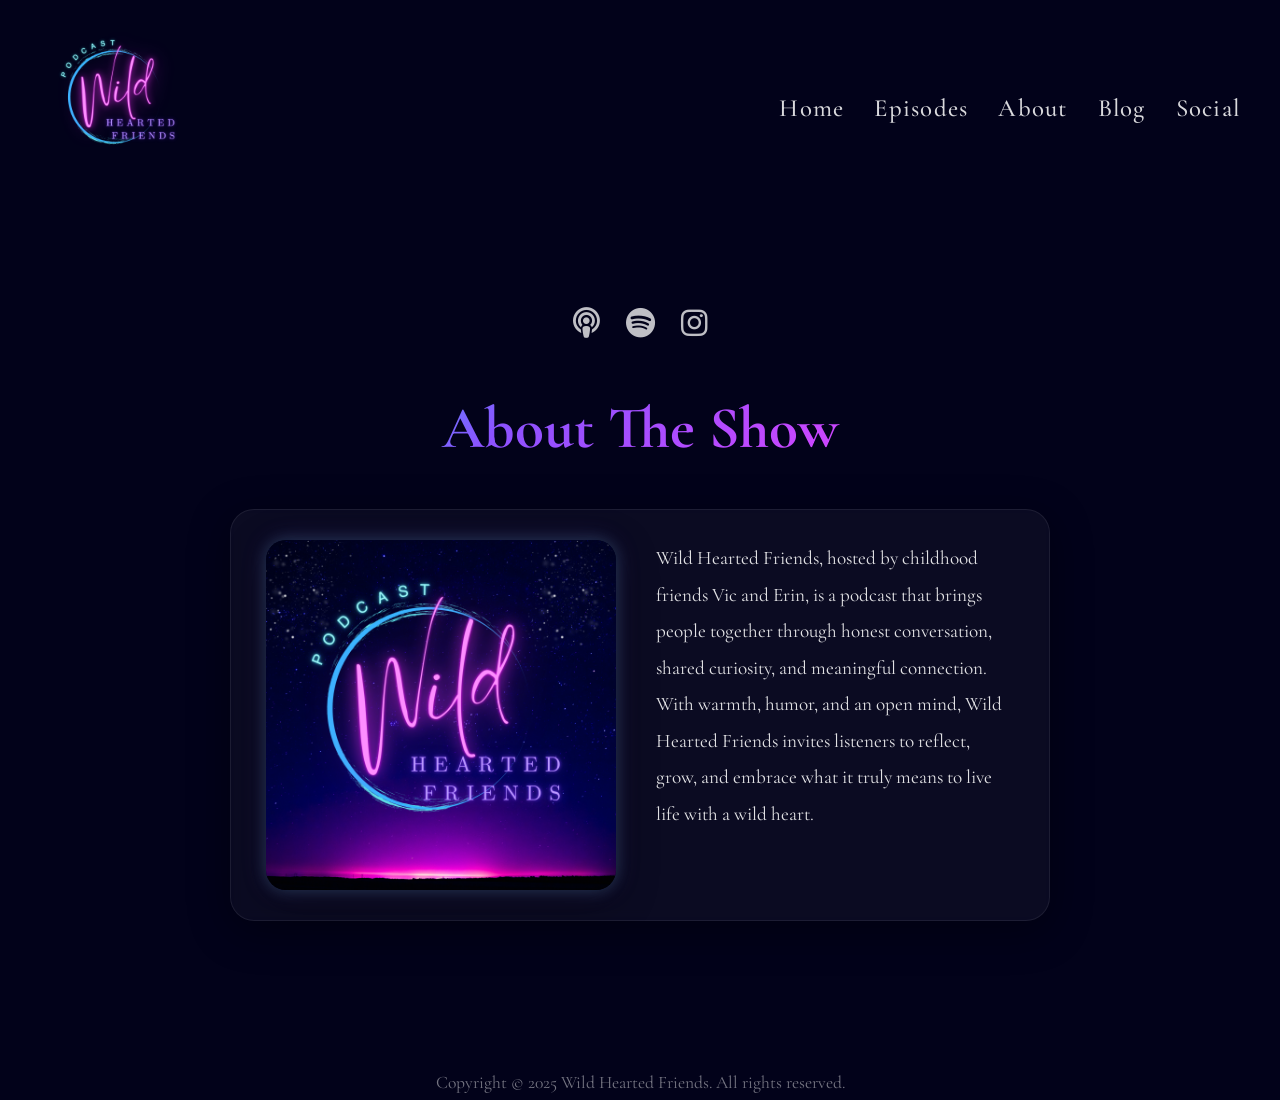
==== about.html @ 86251b86 "Update about section for clarity and emphasis on living with a wild heart" ====
<!DOCTYPE html>
<html lang="en">
<head>
<meta charset="UTF-8">
<title>Wild Hearted Friends</title>

<link rel="icon" type="image/png" href="favicon.png">

<link href="https://fonts.googleapis.com/css2?family=Poppins:wght@300;400;600&display=swap" rel="stylesheet">

<link href="https://fonts.googleapis.com/css2?family=Cormorant+Garamond:wght@400;500&display=swap" rel="stylesheet">

<link rel="stylesheet" href="https://cdnjs.cloudflare.com/ajax/libs/font-awesome/6.5.1/css/all.min.css">

<link rel="stylesheet" href="styles.css">

<meta name="viewport" content="width=device-width, initial-scale=1.0">
</head>

<body>

<header>

<nav>
    
<a href="index.html">
  <img src="whflogo.png" alt="Wild Hearted Friends podcast logo" class="logo">
</a>

<ul>
<li><a href="index.html">Home</a></li>
<li><a href="episodes.html">Episodes</a></li>
<li><a href="about.html">About</a></li>
<li><a href="#">Blog</a></li>
<li><a href="https://linktr.ee/wildheartedfriends" target="_blank" rel="noopener noreferrer">Social</a></li>
</ul>

</nav>

</header>


<main>

<section class="hero">

    
<div class="social-row">

<a href="https://podcasts.apple.com/us/podcast/wild-hearted-friends/id1889403009" target="_blank" rel="noopener noreferrer" aria-label="Listen on Apple Podcasts">
<i class="fa-solid fa-podcast"></i>
</a>

<a href="https://open.spotify.com/show/3q0X1eHbqtjaOvnjuAPThY" target="_blank" rel="noopener noreferrer" aria-label="Listen on Spotify">
<i class="fa-brands fa-spotify"></i>
</a>

<a href="https://www.instagram.com/wildheartedfriends" target="_blank" rel="noopener noreferrer" aria-label="Visit Instagram">
<i class="fa-brands fa-instagram"></i>
</a>

</div>

<h1>About The Show</h1>

<div class="about-card">

<div class="about-row">

<img src="aboutwhflogo.png" alt="Wild Hearted Friends show logo" class="about-square">

<p class="about-text">

Wild Hearted Friends, hosted by childhood friends Vic and Erin, is a podcast that brings people together through honest conversation, shared curiosity, and meaningful connection. With warmth, humor, and an open mind, Wild Hearted Friends invites listeners to reflect, grow, and embrace what it truly means to live life with a wild heart.

</p>

</div>

</div>

</section>

</main>


<footer>

<p>
Copyright © 2025 Wild Hearted Friends. All rights reserved. 
</p>

</footer>


</body>
</html>
---- styles.css ----
/* RESET */

* {
margin: 0;
padding: 0;
box-sizing: border-box;
}

/* ensure full-page coverage */

html, body {
width: 100%;
min-height: 100%;
}

/* BODY */

body {

font-family: 'Cormorant Garamond', serif;

font-size: 1.2rem;

background-image: url("whf-bg.png");

background-size: cover;

background-position: center bottom;

background-repeat: no-repeat;

background-color: #02021a;

color: #ffffff;

line-height: 1.9;

min-height: 100vh;

}


/* NAVIGATION */

nav {

display: flex;

justify-content: space-between;

align-items: center;

margin-bottom: 60px;

padding: 20px 40px;

}

/* SOCIAL ROW UNDER NAV */

.social-row {

display: flex;

justify-content: center;



margin-top: -20px;

margin-bottom: 18px;

gap: 26px;

}


.social-row a {

color: rgba(255,255,255,0.75);

font-size: 1.9rem;

transition: 0.3s ease;

}


.social-row a:hover {

color: #5ce1e6;

}


nav ul {

list-style: none;

display: flex;

gap: 30px;

}


nav a {

text-decoration: none;

color: rgba(255,255,255,0.85);

font-weight: 500;

font-size: 1.55rem;

font-family: 'Cormorant Garamond', serif;

letter-spacing: 0.05em;

transition: 0.3s ease, text-shadow 0.3s ease;

}


nav a:hover {

color: #5ce1e6;

text-shadow:
0 0 12px rgba(92,225,230,1),
0 0 28px rgba(140,82,255,0.9),
0 0 50px rgba(251,61,254,0.6);

}


/* LOGO */

.logo {

width: 160px;

transition: transform 0.4s ease, filter 0.4s ease;

}

.logo:hover {

transform: scale(1.05) rotate(-1deg);

filter:
drop-shadow(0 0 8px rgba(55,176,255,0.35))
drop-shadow(0 0 18px rgba(140,82,255,0.25))
drop-shadow(0 0 28px rgba(251,61,254,0.18));

cursor: pointer;

}

/* HERO */

.hero {

text-align: center;

max-width: 900px;

margin: auto;

}


/* TITLE */

h1 {

font-size: 3.7rem;

font-family: 'Cormorant Garamond', serif;

margin-top: 0;

margin-bottom: 18px;

/* fallback color if gradient fails */
color: #37b0ff;

/* gradient text */
background: linear-gradient(135deg, #5ce1e6 9%, #37b0ff 10%, #8c52ff 35%, #fb3dfe 100%);

background-clip: text;

-webkit-background-clip: text;

-webkit-text-fill-color: transparent;

}

h2 {
font-family: 'Cormorant Garamond', serif;
font-size: 2rem;
}

p,
.tagline,
.about-text,
.episode-description {
font-size: 1.1rem;
line-height: 1.9;
}

/* TAGLINE */

.tagline {

color: rgba(255,255,255,0.75);

margin-bottom: 35px;

font-size: 1.35rem;

letter-spacing: 0.06em;

font-weight: 600;

}


/* BUTTON */

.btn-primary {

display: inline-block;

font-family: 'Cormorant Garamond', serif;

font-size: 1.25rem;

padding: 14px 32px;

border-radius: 999px;

text-decoration: none;

color: white;

font-weight: 600;

background: linear-gradient(135deg, #37b0ff 0%, #5ce1e6 40%, #8c52ff 75%, #fb3dfe 100%);

box-shadow:
0 0 12px rgba(92,225,230,0.25),
0 0 25px rgba(140,82,255,0.20);

transition: 0.3s ease;

margin-bottom: 50px;

}


.btn-primary:hover {

transform: translateY(-2px);

box-shadow:
0 0 18px rgba(92,225,230,0.35),
0 0 35px rgba(251,61,254,0.30);

}

.btn-primary i {

font-size: 1.20rem;

}


/* HERO IMAGE */

.hero-image {

width: 100%;

max-width: 650px;

border-radius: 18px;

box-shadow: 0 10px 40px rgba(0,0,0,0.6);

}

/* keeps content centered */

main {

max-width: 900px;

margin: auto;

padding: 40px;

}

.about-row {

display: flex;

align-items: stretch;

justify-content: center;

gap: 40px;

max-width: 900px;

margin: 15px auto;

text-align: left;

}


.about-square {

width: 350px;   /* controls visual size */

height: 350px;  /* keeps square shape */

object-fit: cover;

border-radius: 20px;

box-shadow:
0 0 16px rgba(92,225,230,0.18),
0 0 26px rgba(140,82,255,0.18),
0 10px 40px rgba(0,0,0,0.45);

}


.about-text {

display: flex;

flex-direction: column;

justify-content: space-between;  /* spreads text nicely */

margin: 0;   

font-size: 1.2rem;

line-height: 1.9;

color: rgba(255,255,255,0.88);

max-width: 460px;

}

.about-card {

max-width: 950px;

margin: 25px auto;

padding: 30px 35px;

background: rgba(255,255,255,0.04);

border: 1px solid rgba(255,255,255,0.08);

border-radius: 24px;

backdrop-filter: blur(6px);

box-shadow: 0 10px 40px rgba(0,0,0,0.35);

}

.about-row {

display: flex;

align-items: flex-start;   /* aligns top edges */

gap: 40px;

max-width: 900px;

margin: 0 auto;   /* centers inside card */

}

.about-text {

margin: 0;

font-size: 1.2rem;

line-height: 1.9;

color: rgba(255,255,255,0.88);

max-width: 460px;

}

.episode-card {

display: flex;
align-items: center;
justify-content: center;
gap: 40px;
max-width: 900px;
margin: 40px auto;
text-align: left;
padding: 20px;
background: rgba(255,255,255,0.04);
border: 1px solid rgba(255,255,255,0.08);
border-radius: 24px;
backdrop-filter: blur(6px);
box-shadow: 0 10px 40px rgba(0,0,0,0.35);

}

.episode-art {

width: 260px;
height: 260px;
object-fit: cover;
border-radius: 20px;
box-shadow:
0 0 18px rgba(92,225,230,0.18),
0 0 30px rgba(140,82,255,0.18),
0 10px 40px rgba(0,0,0,0.45);

}

.episode-card .btn-primary {

font-size: 1rem;

padding: 10px 18px;

margin-right: 12px;

}

.episode-card .btn-primary i {
font-size: 1rem;
}

.episode-info {
max-width: 460px;
}



.episode-label {

font-size: 1.3rem;
text-transform: uppercase;
letter-spacing: 0.08em;
color: #5ce1e6;
margin-bottom: 10px;

}

.episode-title {

font-family: 'Cormorant Garamond', serif;
font-size: 2rem;
margin-bottom: 14px;
color: #ffffff;

}

.episode-description {

font-size: 1.2rem;
line-height: 1.9;
color: rgba(255,255,255,0.86);
margin-bottom: 24px;

}


/* FOOTER */

footer {

margin-top: 80px;

text-align: center;

color: rgba(255,255,255,0.45);

font-size: 1.05rem;

/* Responsive adjustments */

}

@media (max-width: 950px) {

  nav {
    padding: 18px 24px;
    margin-bottom: 40px;
  }

  nav ul {
    gap: 18px;
  }

  nav a {
    font-size: 1.2rem;
  }

  h1 {
    font-size: 3rem;
  }

  main {
    padding: 24px;
  }

  .episode-card {
    flex-direction: column;
    text-align: center;
    padding: 24px;
  }

  .episode-art {
    width: 220px;
    height: 220px;
  }

  .episode-info {
    max-width: 100%;
  }

  .episode-title {
    font-size: 2rem;
  }

  .episode-description {
    font-size: 1.1rem;
    line-height: 1.8;
  }

  .about-card {
    max-width: 900px;
    padding: 24px;
  }

  .about-row {
    flex-direction: column;
    align-items: center;
    text-align: center;
  }

  .about-text {
    max-width: 100%;
  }

  .about-square {
    width: 280px;
    height: 280px;
  }
}

@media (max-width: 640px) {

  nav {
    flex-direction: column;
    gap: 16px;
    padding: 18px 20px;
  }

  nav ul {
    flex-wrap: wrap;
    justify-content: center;
    gap: 14px;
  }

  nav a {
    font-size: 1.05rem;
  }

  .social-row {
    gap: 18px;
    margin-top: 0;
    margin-bottom: 14px;
  }

  .social-row a {
    font-size: 1.5rem;
  }

  h1 {
    font-size: 2.5rem;
  }

  .tagline {
    font-size: 1.1rem;
  }

  .btn-primary {
    font-size: 1.05rem;
    padding: 12px 22px;
    margin-bottom: 18px;
  }

  .btn-primary:first-of-type {
    margin-right: 8px;
  }

  .hero-image {
    max-width: 100%;
  }

  .episode-art {
    width: 190px;
    height: 190px;
  }

  .episode-title {
    font-size: 1.7rem;
  }

  .episode-label {
    font-size: 1rem;
  }

  .episode-description,
  .about-text,
  p,
  .tagline {
    font-size: 1.05rem;
    line-height: 1.75;
  }

  .about-square {
    width: 220px;
    height: 220px;
  }

  footer {
    font-size: 0.95rem;
  }
}

.episode-card .btn-primary i {
font-size: 1rem;
}
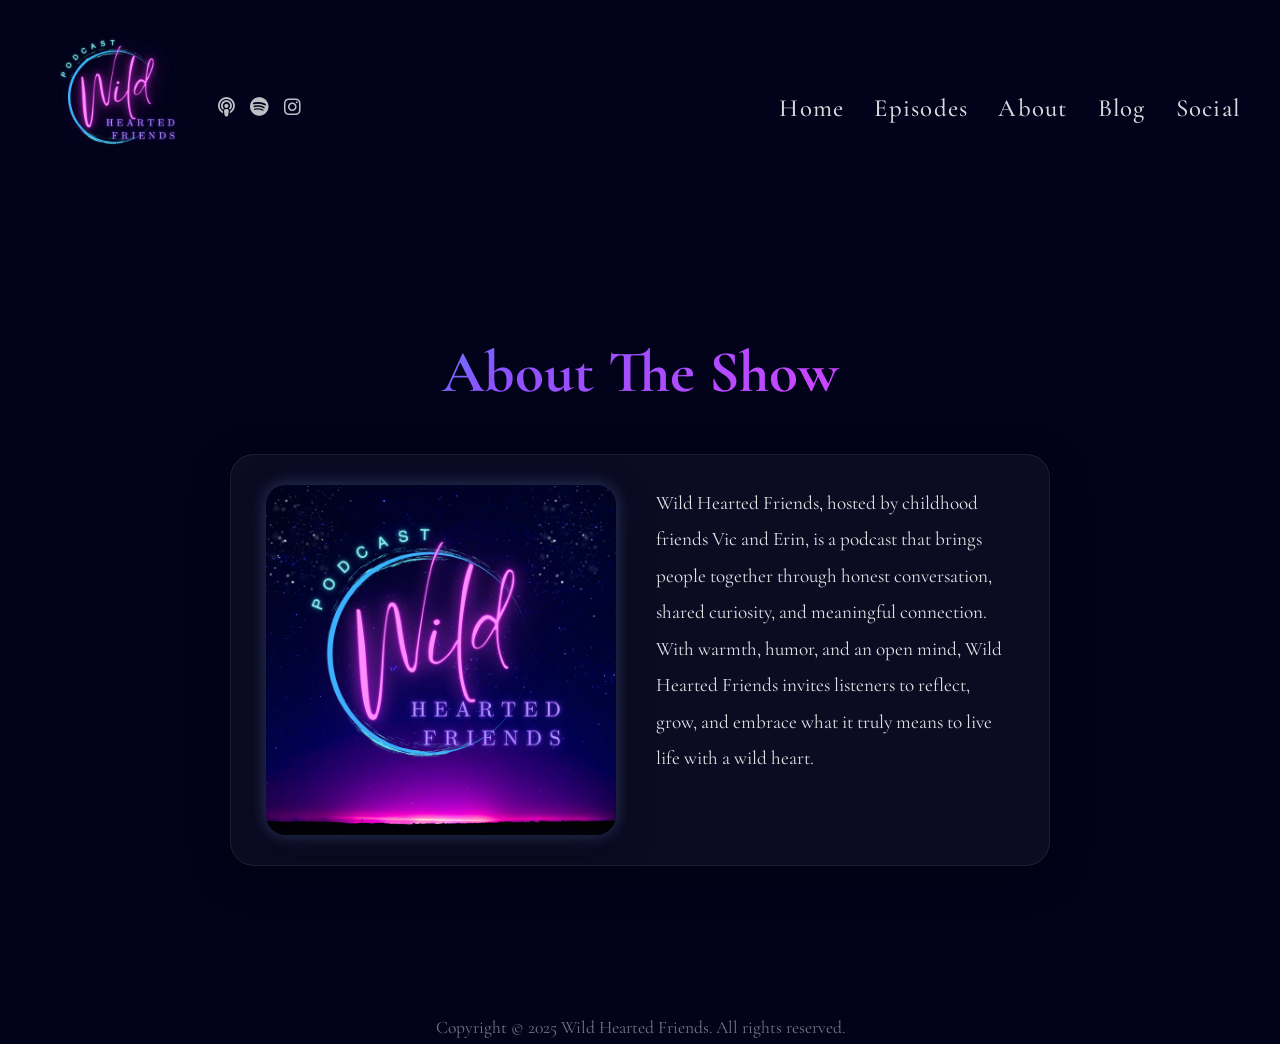
==== commit 448cde0f: "Enhance navigation and social links for improved accessibility; add blog post on beach vacations" ====
--- a/about.html
+++ b/about.html
@@ -7,7 +7,6 @@
 <link rel="icon" type="image/png" href="favicon.png">
 
 <link href="https://fonts.googleapis.com/css2?family=Poppins:wght@300;400;600&display=swap" rel="stylesheet">
-
 <link href="https://fonts.googleapis.com/css2?family=Cormorant+Garamond:wght@400;500&display=swap" rel="stylesheet">
 
 <link rel="stylesheet" href="https://cdnjs.cloudflare.com/ajax/libs/font-awesome/6.5.1/css/all.min.css">
@@ -21,45 +20,52 @@
 
 <header>
 
-<nav>
-    
-<a href="index.html">
-  <img src="whflogo.png" alt="Wild Hearted Friends podcast logo" class="logo">
-</a>
+<nav class="site-nav">
 
-<ul>
-<li><a href="index.html">Home</a></li>
-<li><a href="episodes.html">Episodes</a></li>
-<li><a href="about.html">About</a></li>
-<li><a href="#">Blog</a></li>
-<li><a href="https://linktr.ee/wildheartedfriends" target="_blank" rel="noopener noreferrer">Social</a></li>
-</ul>
+  <a href="index.html">
+    <img src="whflogo.png" alt="Wild Hearted Friends podcast logo" class="logo">
+  </a>
+
+  <div class="nav-socials">
+    <a href="https://podcasts.apple.com/us/podcast/wild-hearted-friends/id1889403009" target="_blank" rel="noopener noreferrer" aria-label="Listen on Apple Podcasts">
+      <i class="fa-solid fa-podcast"></i>
+    </a>
+
+    <a href="https://open.spotify.com/show/3q0X1eHbqtjaOvnjuAPThY" target="_blank" rel="noopener noreferrer" aria-label="Listen on Spotify">
+      <i class="fa-brands fa-spotify"></i>
+    </a>
+
+    <a href="https://www.instagram.com/wildheartedfriends" target="_blank" rel="noopener noreferrer" aria-label="Visit Instagram">
+      <i class="fa-brands fa-instagram"></i>
+    </a>
+  </div>
+
+  <div class="nav-right">
+    <ul id="nav-links" class="nav-links">
+      <li><a href="index.html">Home</a></li>
+      <li><a href="episodes.html">Episodes</a></li>
+      <li><a href="about.html">About</a></li>
+      <li><a href="blog.html">Blog</a></li>
+      <li><a href="https://linktr.ee/wildheartedfriends" target="_blank" rel="noopener noreferrer">Social</a></li>
+    </ul>
+  </div>
+
+  <button
+    class="menu-toggle"
+    aria-label="Open navigation menu"
+    aria-expanded="false"
+    aria-controls="nav-links">
+    <span></span>
+    <span></span>
+    <span></span>
+  </button>
 
 </nav>
-
 </header>
-
 
 <main>
 
 <section class="hero">
-
-    
-<div class="social-row">
-
-<a href="https://podcasts.apple.com/us/podcast/wild-hearted-friends/id1889403009" target="_blank" rel="noopener noreferrer" aria-label="Listen on Apple Podcasts">
-<i class="fa-solid fa-podcast"></i>
-</a>
-
-<a href="https://open.spotify.com/show/3q0X1eHbqtjaOvnjuAPThY" target="_blank" rel="noopener noreferrer" aria-label="Listen on Spotify">
-<i class="fa-brands fa-spotify"></i>
-</a>
-
-<a href="https://www.instagram.com/wildheartedfriends" target="_blank" rel="noopener noreferrer" aria-label="Visit Instagram">
-<i class="fa-brands fa-instagram"></i>
-</a>
-
-</div>
 
 <h1>About The Show</h1>
 
@@ -83,15 +89,13 @@
 
 </main>
 
-
 <footer>
 
-<p>
-Copyright © 2025 Wild Hearted Friends. All rights reserved. 
-</p>
+<p>Copyright © 2025 Wild Hearted Friends. All rights reserved.</p>
 
 </footer>
 
+<script src="script.js"></script>
 
 </body>
 </html>
--- a/styles.css
+++ b/styles.css
@@ -42,18 +42,56 @@
 
 /* NAVIGATION */
 
-nav {
-
-display: flex;
-
-justify-content: space-between;
-
-align-items: center;
-
-margin-bottom: 60px;
-
-padding: 20px 40px;
-
+.site-nav {
+  display: flex;
+  justify-content: space-between;
+  align-items: center;
+  margin-bottom: 60px;
+  padding: 20px 40px;
+  position: relative;
+}
+
+.nav-links {
+  list-style: none;
+  display: flex;
+  gap: 30px;
+}
+
+.site-nav a {
+  text-decoration: none;
+  color: rgba(255,255,255,0.85);
+  font-weight: 500;
+  font-size: 1.55rem;
+  font-family: 'Cormorant Garamond', serif;
+  letter-spacing: 0.05em;
+  transition: 0.3s ease, text-shadow 0.3s ease;
+}
+
+.site-nav a:hover {
+  color: #5ce1e6;
+  text-shadow:
+    0 0 12px rgba(92,225,230,1),
+    0 0 28px rgba(140,82,255,0.9),
+    0 0 50px rgba(251,61,254,0.6);
+}
+
+
+/* hamburger icon */
+
+.menu-toggle {
+  display: none;
+  background: none;
+  border: none;
+  cursor: pointer;
+}
+
+.menu-toggle span {
+  display: block;
+  width: 28px;
+  height: 3px;
+  margin: 6px 0;
+  background: white;
+  border-radius: 999px;
 }
 
 /* SOCIAL ROW UNDER NAV */
@@ -574,19 +612,34 @@
 
 @media (max-width: 640px) {
 
-  nav {
+  .site-nav {
+    padding: 18px 20px;
+    flex-wrap: wrap;
+  }
+
+  .menu-toggle {
+    display: block;
+    margin-left: auto;
+  }
+
+  .nav-links {
+    display: none;
     flex-direction: column;
+    width: 100%;
+    margin-top: 18px;
+    padding: 18px 0;
     gap: 16px;
-    padding: 18px 20px;
-  }
-
-  nav ul {
-    flex-wrap: wrap;
-    justify-content: center;
-    gap: 14px;
-  }
-
-  nav a {
+    text-align: center;
+    background: rgba(2, 2, 26, 0.96);
+    border: 1px solid rgba(255,255,255,0.08);
+    border-radius: 18px;
+  }
+
+  .nav-links.show {
+    display: flex;
+  }
+
+  .site-nav a {
     font-size: 1.05rem;
   }
 
@@ -655,4 +708,362 @@
 
 .episode-card .btn-primary i {
 font-size: 1rem;
+}
+ 
+/* BLOG posts */
+
+.blog-feed {
+  max-width: 760px;
+  margin: 0 auto;
+}
+
+.blog-intro {
+  max-width: 760px;
+  margin: 0 auto 40px auto;
+}
+
+.blog-post-preview {
+  max-width: 760px;
+  margin: 0 auto 60px auto;
+}
+
+/* remove card styling on blog page only */
+.blog-feed .about-card,
+.blog-intro.about-card {
+  background: transparent;
+  border: none;
+  box-shadow: none;
+  backdrop-filter: none;
+  padding: 0;
+  border-radius: 0;
+}
+
+/* shared text column */
+.blog-post-preview,
+.blog-intro,
+.blog-content {
+  text-align: left;
+}
+
+/* label */
+.blog-post-meta {
+  display: block;
+  max-width: 760px;
+  margin: 0 0 10px 0;
+  font-size: 1rem;
+  letter-spacing: 0.08em;
+  text-transform: uppercase;
+  color: #5ce1e6;
+  text-align: left;
+}
+
+/* title */
+.blog-post-preview h2,
+.blog-content h2 {
+  max-width: 760px;
+  margin: 0 0 14px 0;
+  text-align: left;
+}
+
+/* paragraph copy */
+.blog-post-preview .about-text,
+.blog-intro .about-text,
+.blog-content .about-text {
+  display: block;
+  max-width: 760px;
+  margin: 0 0 18px 0;
+  font-size: 1.15rem;
+  line-height: 1.9;
+  text-align: left;
+}
+
+/* image aligned to same column */
+.blog-image {
+  width: 100%;
+  max-width: 760px;
+  display: block;
+  margin: 18px 0 26px 0;
+  border-radius: 18px;
+  box-shadow: 0 8px 30px rgba(0,0,0,0.35);
+}
+
+/* button stays centered under post */
+.blog-readmore {
+  text-align: center;
+  margin-top: 18px;
+}
+
+/* full article layout */
+.blog-content {
+  max-width: 760px;
+  margin: 0 auto 40px auto;
+}
+
+@media (max-width: 640px) {
+  .blog-feed,
+  .blog-intro,
+  .blog-post-preview,
+  .blog-content {
+    max-width: 100%;
+    padding-left: 12px;
+    padding-right: 12px;
+  }
+
+  .blog-post-preview .about-text,
+  .blog-intro .about-text,
+  .blog-content .about-text {
+    font-size: 1.05rem;
+    line-height: 1.8;
+  }
+}
+
+/* keep main blog headings centered */
+
+.hero h1 {
+  text-align: center;
+}
+
+.blog-intro {
+  text-align: center;
+}
+
+.blog-post-preview:last-child h2 {
+  text-align: center;
+}
+
+.blog-post-preview:last-child .about-text {
+  text-align: center;
+}
+
+/* force blog text to use full column width */
+
+.blog-post-preview .about-text,
+.blog-content .about-text,
+.blog-intro .about-text {
+
+  display: block;
+
+  max-width: 760px;
+
+  width: 100%;
+
+  margin-left: auto;
+  margin-right: auto;
+
+  text-align: left;
+
+}
+
+/* center blog titles + featured label */
+
+.blog-post-meta {
+
+  text-align: center;
+
+  margin-left: auto;
+  margin-right: auto;
+
+}
+
+.blog-post-preview h2,
+.blog-content h2 {
+
+  text-align: center;
+
+  margin-left: auto;
+  margin-right: auto;
+
+}
+
+/* clickable blog titles */
+
+.blog-title-link {
+  color: inherit;
+  text-decoration: none;
+  transition: 0.3s ease, text-shadow 0.3s ease;
+}
+
+.blog-title-link:hover {
+  color: #5ce1e6;
+  text-shadow:
+    0 0 12px rgba(92,225,230,1),
+    0 0 28px rgba(140,82,255,0.9),
+    0 0 50px rgba(251,61,254,0.6);
+}
+
+/* NAV RIGHT SIDE */
+
+.nav-right {
+  display: flex;
+  align-items: center;
+  gap: 22px;
+}
+
+.nav-socials {
+  display: flex;
+  align-items: center;
+  gap: 14px;
+}
+
+.nav-socials a {
+  color: rgba(255,255,255,0.75);
+  font-size: 1.2rem;
+  transition: 0.3s ease;
+}
+
+.nav-socials a:hover {
+  color: #5ce1e6;
+}
+
+/* hide old social row if still present anywhere */
+.social-row {
+  display: none;
+}
+
+@media (max-width: 950px) {
+  .nav-right {
+    gap: 16px;
+  }
+
+  .nav-socials a {
+    font-size: 1.05rem;
+  }
+}
+
+@media (max-width: 640px) {
+  .nav-right {
+    display: none;
+    width: 100%;
+    flex-direction: column;
+    align-items: center;
+    margin-top: 18px;
+    gap: 18px;
+  }
+
+  .nav-right.show {
+    display: flex;
+  }
+
+  .nav-links {
+    width: 100%;
+  }
+
+  .nav-socials {
+    justify-content: center;
+  }
+}
+
+.blog-title-link {
+  color: inherit;
+  text-decoration: none;
+  transition: 0.3s ease, text-shadow 0.3s ease;
+}
+
+.blog-title-link:hover {
+  color: #5ce1e6;
+  text-shadow:
+    0 0 12px rgba(92,225,230,1),
+    0 0 28px rgba(140,82,255,0.9),
+    0 0 50px rgba(251,61,254,0.6);
+}
+
+/* NAV WITH ICONS NEXT TO LOGO */
+
+.site-nav {
+  display: flex;
+  align-items: center;
+  gap: 18px;
+}
+
+.nav-socials {
+  display: flex;
+  align-items: center;
+  gap: 14px;
+}
+
+.nav-socials a {
+  color: rgba(255,255,255,0.75);
+  font-size: 1.2rem;
+  transition: 0.3s ease;
+}
+
+.nav-socials a:hover {
+  color: #5ce1e6;
+}
+
+.nav-right {
+  margin-left: auto;
+  display: flex;
+  align-items: center;
+}
+
+.social-row {
+  display: none;
+}
+
+@media (max-width: 640px) {
+  .nav-socials {
+    order: 2;
+    width: 100%;
+    justify-content: center;
+    margin-top: 14px;
+  }
+
+  .nav-right {
+    display: none;
+    order: 3;
+    width: 100%;
+    margin-left: 0;
+  }
+
+  .nav-right.show {
+    display: block;
+  }
+
+  .nav-links {
+    display: none;
+    flex-direction: column;
+    width: 100%;
+    margin-top: 18px;
+    padding: 18px 0;
+    gap: 16px;
+    text-align: center;
+    background: rgba(2, 2, 26, 0.96);
+    border: 1px solid rgba(255,255,255,0.08);
+    border-radius: 18px;
+  }
+
+  .nav-links.show {
+    display: flex;
+  }
+}
+
+/* CLEAN BLOG POST PAGE */
+
+.blog-content {
+  max-width: 760px;
+  margin: 0 auto 50px auto;
+}
+
+.blog-content .about-text {
+  display: block;
+  max-width: 760px;
+  width: 100%;
+  margin: 0 auto 18px auto;
+  font-size: 1.15rem;
+  line-height: 1.9;
+  text-align: left;
+}
+
+.blog-content h2 {
+  text-align: center;
+  margin: 0 auto 14px auto;
+}
+
+.blog-content .btn-primary {
+  display: inline-block;
+}
+
+.blog-content:last-child {
+  text-align: center;
 }
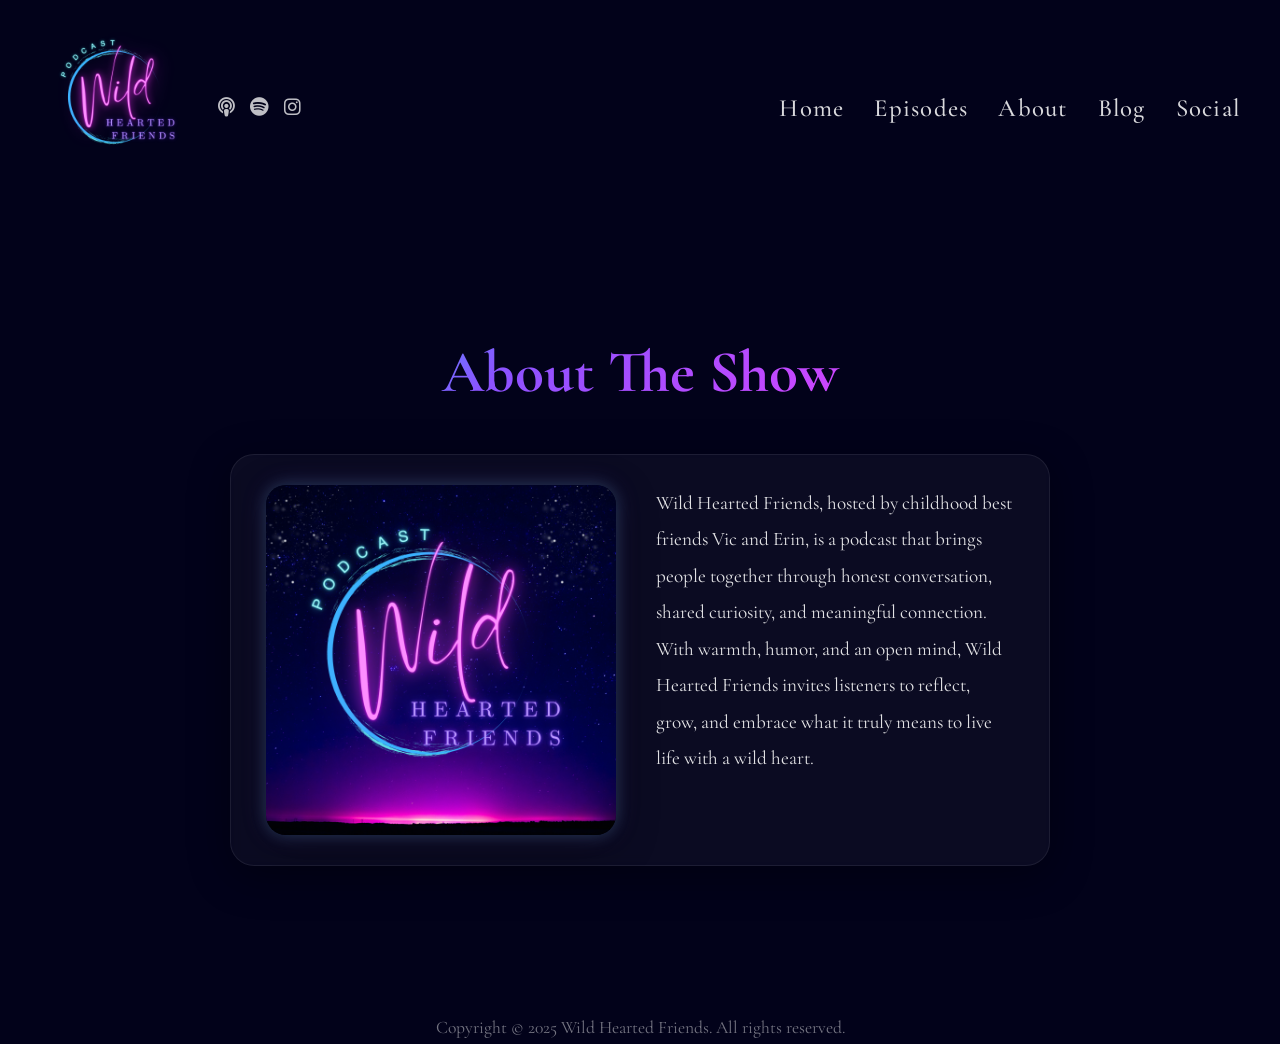
==== commit fcdc2a8f: "fixed mobile responsiveness" ====
--- a/about.html
+++ b/about.html
@@ -1,6 +1,15 @@
 <!DOCTYPE html>
 <html lang="en">
 <head>
+  <!-- Google tag (gtag.js) -->
+<script async src="https://www.googletagmanager.com/gtag/js?id=G-71YZWBHWFE"></script>
+<script>
+  window.dataLayer = window.dataLayer || [];
+  function gtag(){dataLayer.push(arguments);}
+  gtag('js', new Date());
+
+  gtag('config', 'G-71YZWBHWFE');
+</script>
 <meta charset="UTF-8">
 <title>Wild Hearted Friends</title>
 
@@ -77,7 +86,7 @@
 
 <p class="about-text">
 
-Wild Hearted Friends, hosted by childhood friends Vic and Erin, is a podcast that brings people together through honest conversation, shared curiosity, and meaningful connection. With warmth, humor, and an open mind, Wild Hearted Friends invites listeners to reflect, grow, and embrace what it truly means to live life with a wild heart.
+Wild Hearted Friends, hosted by childhood best friends Vic and Erin, is a podcast that brings people together through honest conversation, shared curiosity, and meaningful connection. With warmth, humor, and an open mind, Wild Hearted Friends invites listeners to reflect, grow, and embrace what it truly means to live life with a wild heart.
 
 </p>
 
--- a/styles.css
+++ b/styles.css
@@ -525,6 +525,25 @@
 
 }
 
+.episode-buttons {
+  display: flex;
+  flex-wrap: wrap;
+  gap: 12px;
+  justify-content: flex-start;
+  align-items: center;
+}
+
+.episode-buttons .btn-primary {
+  display: inline-flex !important;
+  align-items: center;
+  justify-content: center;
+  gap: 8px;
+  width: auto !important;
+  white-space: nowrap;
+  margin: 0 !important;
+  flex: 0 0 auto;
+}
+
 
 /* FOOTER */
 
@@ -725,6 +744,7 @@
 .blog-post-preview {
   max-width: 760px;
   margin: 0 auto 60px auto;
+  text-align: center;
 }
 
 /* remove card styling on blog page only */
@@ -850,7 +870,7 @@
   margin-left: auto;
   margin-right: auto;
 
-  text-align: left;
+  text-align: center;
 
 }
 
@@ -1066,4 +1086,153 @@
 
 .blog-content:last-child {
   text-align: center;
+}
+
+/* CENTER LISTEN BUTTON */
+
+.hero .btn-primary {
+
+display: block;
+
+margin: 28px auto 36px auto;
+
+text-align: center;
+
+max-width: fit-content;
+
+}
+
+.blog-post-preview .about-text {
+  text-align: center;
+}
+
+
+/* CENTER HOST IMAGE */
+
+.hero-image {
+
+display: block;
+
+margin: 0 auto;
+
+width: 100%;
+
+max-width: 650px;
+
+height: auto;
+
+}
+
+
+/* MOBILE ADJUSTMENT */
+
+@media (max-width: 640px) {
+
+.hero-image {
+
+max-width: 100%;
+
+}
+
+.hero .btn-primary {
+
+margin: 24px auto 28px auto;
+
+}
+
+}
+
+/* LISTICLE STRUCTURE */
+
+/* main article title stays centered */
+
+.hero h1 {
+  text-align: center;
+}
+
+
+/* numbered listicle subtitles align with text column */
+
+.blog-content h2 {
+
+  text-align: left;
+
+  max-width: 760px;
+
+  margin: 40px auto 12px auto;
+
+}
+
+
+/* improves spacing between list sections */
+
+.blog-content {
+
+  margin-bottom: 45px;
+
+}
+/* adds a divider between list sections on blog page preview */
+.post-divider {
+  border: none;
+  height: 1px;
+  margin: 40px 0;
+
+  background: linear-gradient(
+    90deg,
+    transparent,
+    rgba(92,225,230,0.4),
+    rgba(140,82,255,0.4),
+    rgba(251,61,254,0.4),
+    transparent
+  );
+}
+
+/* MOBILE FIXES FOR ABOUT + EPISODES */
+
+@media (max-width: 950px) {
+
+  .about-row {
+    align-items: flex-start;
+    text-align: left;
+  }
+
+  .about-text {
+    text-align: left;
+    max-width: 100%;
+  }
+
+  .episode-card {
+    text-align: left;
+    align-items: flex-start;
+  }
+
+  .episode-info {
+    width: 100%;
+    max-width: 100%;
+    text-align: left;
+  }
+
+  .episode-description,
+  .episode-title,
+  .episode-label {
+    text-align: left;
+  }
+
+  .episode-buttons {
+    justify-content: center;
+    flex-wrap: wrap;
+  }
+}
+
+@media (max-width: 640px) {
+
+  .episode-buttons {
+    justify-content: center;
+    gap: 10px;
+  }
+
+  .episode-buttons .btn-primary {
+    display: inline-flex !important;
+    margin: 0 !important;
+  }
 }
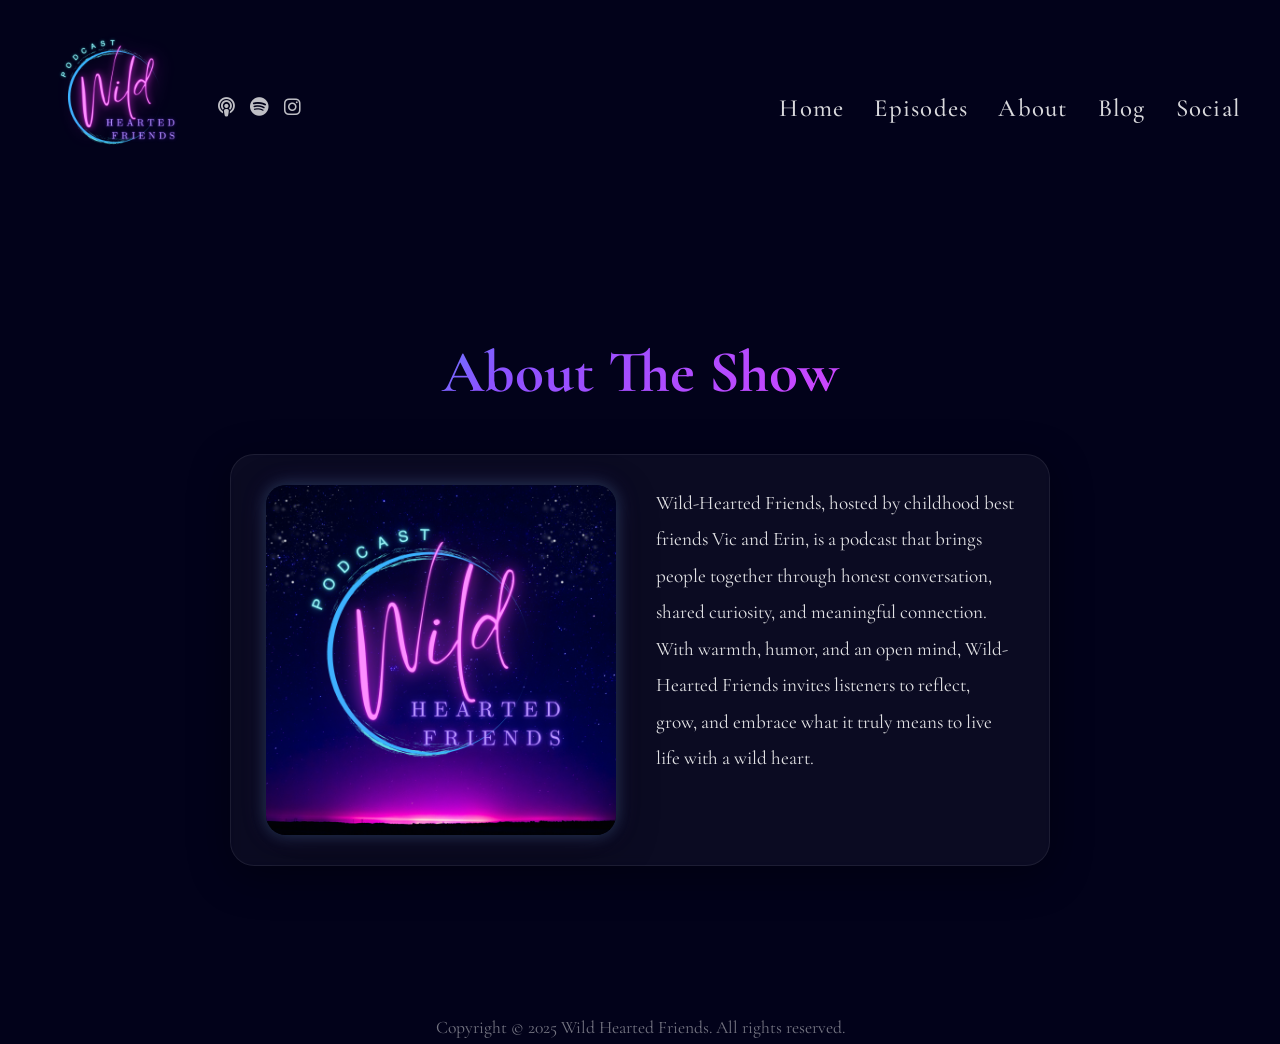
==== commit f94a9e54: "edited -" ====
--- a/about.html
+++ b/about.html
@@ -86,7 +86,7 @@
 
 <p class="about-text">
 
-Wild Hearted Friends, hosted by childhood best friends Vic and Erin, is a podcast that brings people together through honest conversation, shared curiosity, and meaningful connection. With warmth, humor, and an open mind, Wild Hearted Friends invites listeners to reflect, grow, and embrace what it truly means to live life with a wild heart.
+Wild-Hearted Friends, hosted by childhood best friends Vic and Erin, is a podcast that brings people together through honest conversation, shared curiosity, and meaningful connection. With warmth, humor, and an open mind, Wild-Hearted Friends invites listeners to reflect, grow, and embrace what it truly means to live life with a wild heart.
 
 </p>
 
--- a/styles.css
+++ b/styles.css
@@ -1235,4 +1235,34 @@
     display: inline-flex !important;
     margin: 0 !important;
   }
+}
+
+/* ABOUT PAGE – center image on mobile, keep text left aligned */
+
+@media (max-width: 950px) {
+
+  .about-square {
+
+    display: block;
+
+    margin-left: auto;
+    margin-right: auto;
+
+  }
+
+}
+
+/* EPISODES – center artwork on mobile */
+
+@media (max-width: 950px) {
+
+  .episode-art {
+
+    display: block;
+
+    margin-left: auto;
+    margin-right: auto;
+
+  }
+
 }
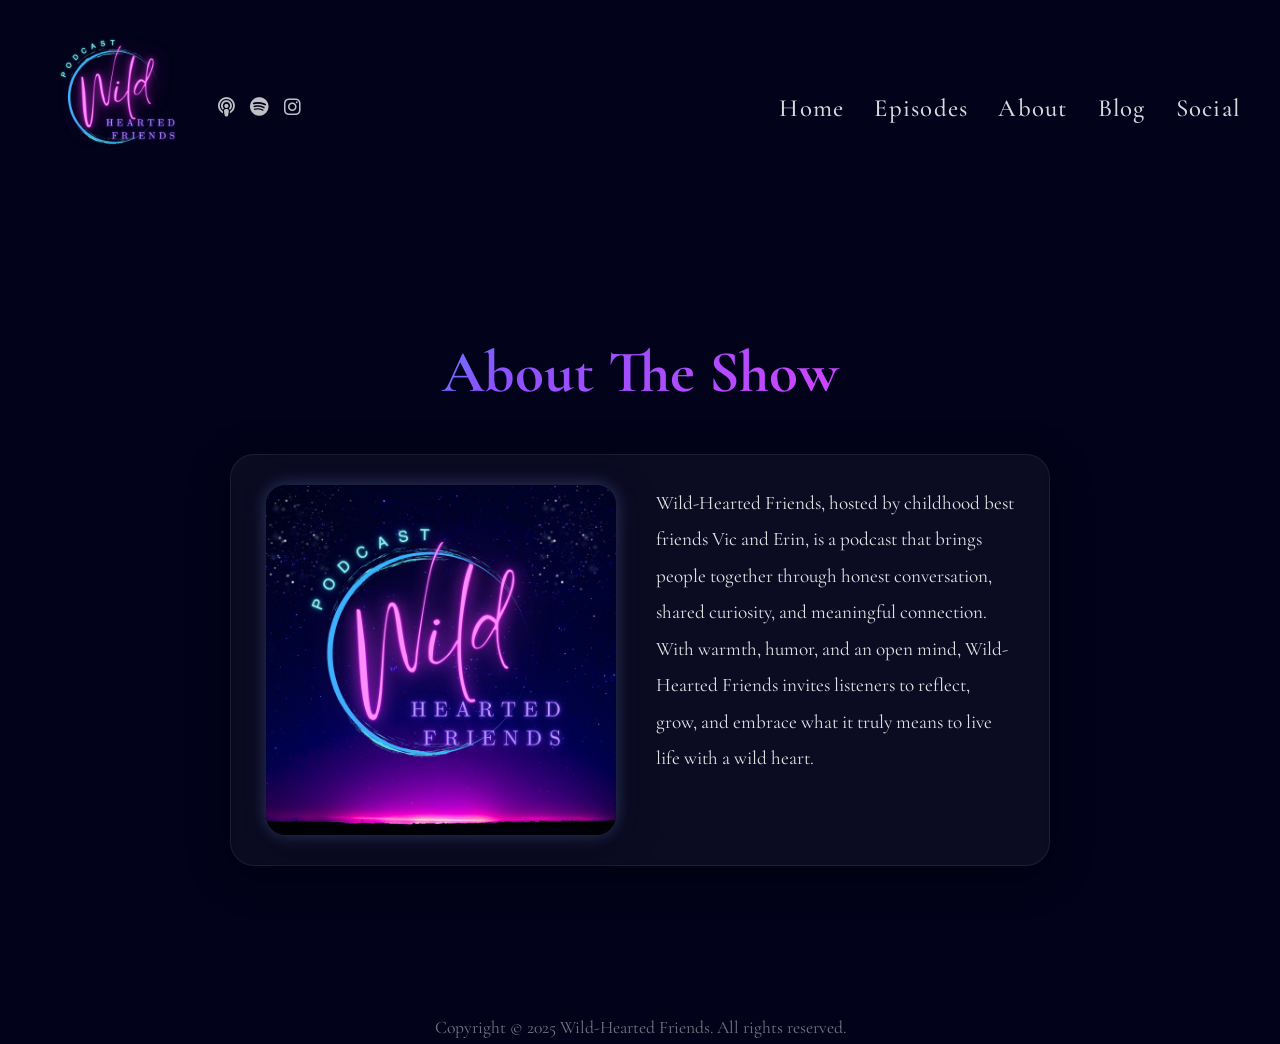
==== commit 58217ed1: "update footer" ====
--- a/about.html
+++ b/about.html
@@ -99,9 +99,7 @@
 </main>
 
 <footer>
-
-<p>Copyright © 2025 Wild Hearted Friends. All rights reserved.</p>
-
+<p>Copyright © 2025 Wild-Hearted Friends. All rights reserved.</p>
 </footer>
 
 <script src="script.js"></script>
--- a/styles.css
+++ b/styles.css
@@ -1265,4 +1265,14 @@
 
   }
 
+}
+
+/* stronger text weight for blog + articles */
+
+.blog-post-preview .about-text,
+.blog-content .about-text {
+
+  font-weight: 550;
+  letter-spacing: 0.06em;
+
 }
